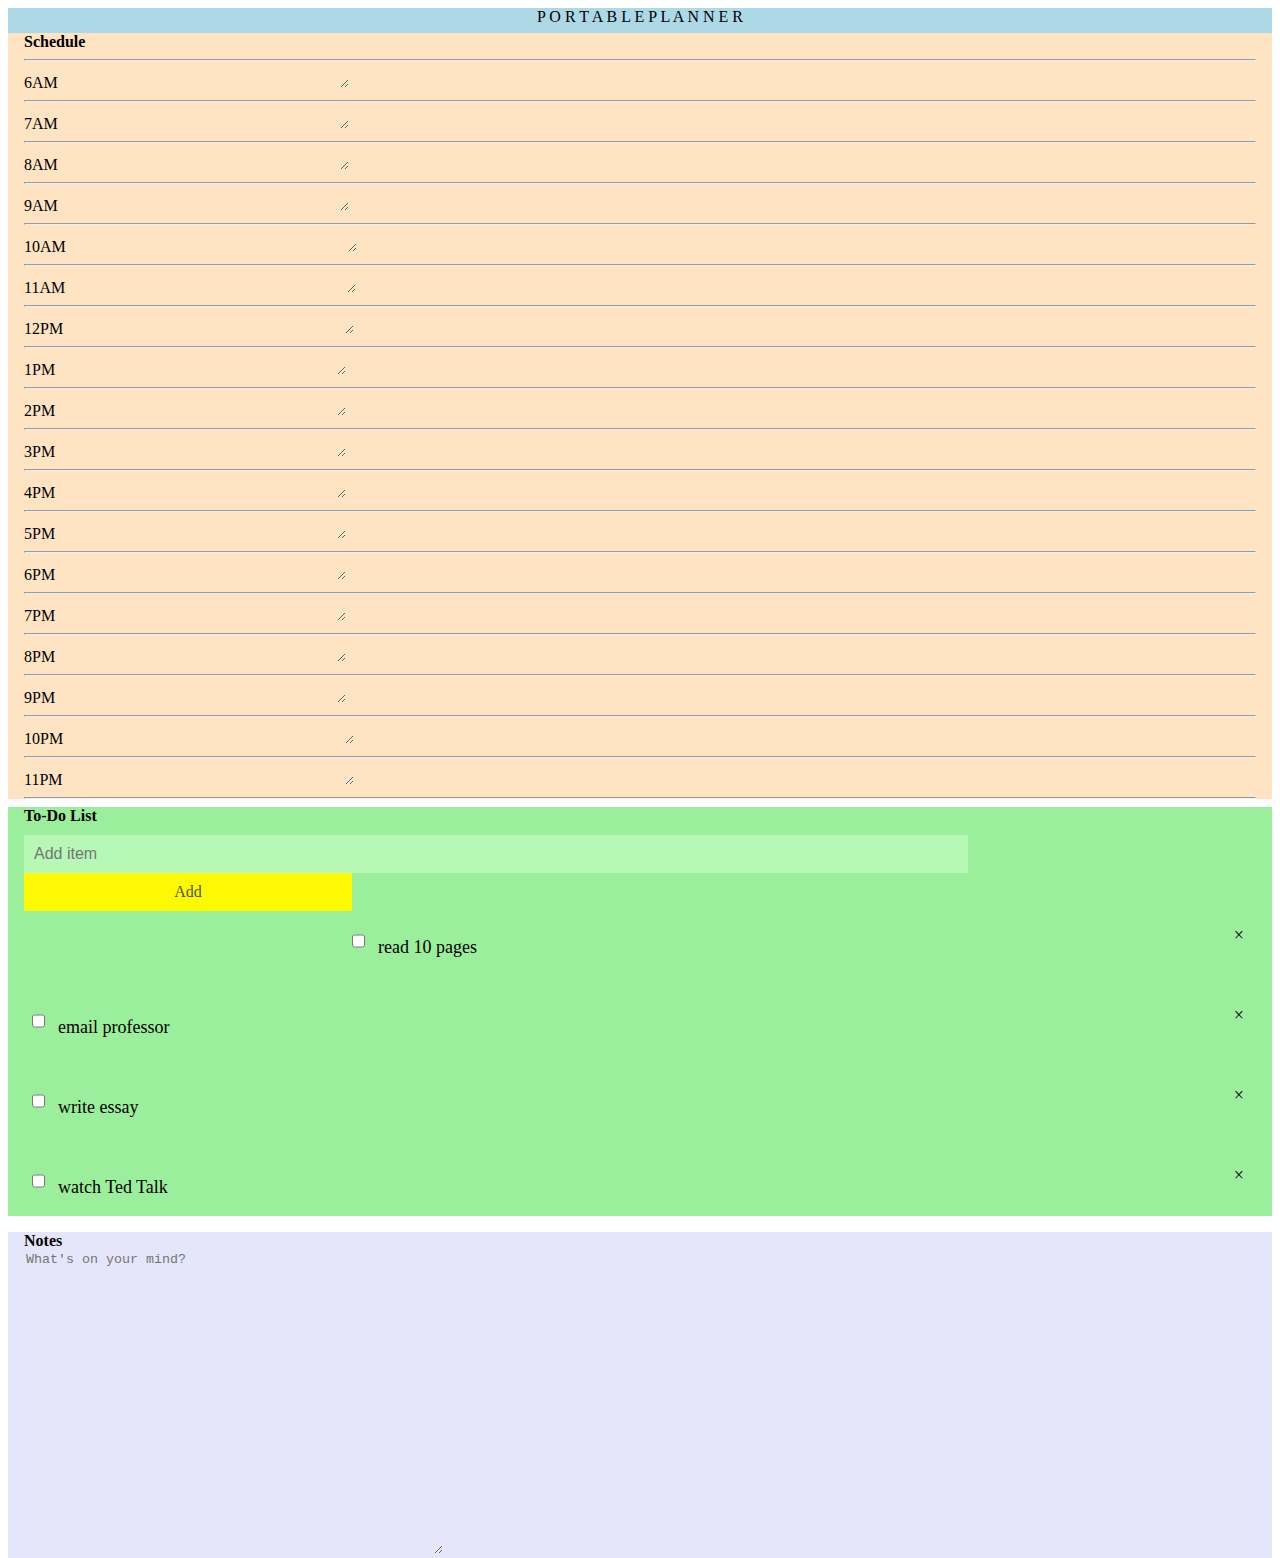
==== index.html @ f5fbd1ed "PR4 checked off list items" ====
<!DOCTYPE html>
<html lang="en">
<head>
    <meta charset="UTF-8">
    <meta http-equiv="X-UA-Compatible" content="IE=edge">
    <meta name="viewport" content="width=device-width, initial-scale=1.0">
    <link href="https://cdn.jsdelivr.net/npm/bootstrap@5.0.2/dist/css/bootstrap.min.css" rel="stylesheet" integrity="sha384-EVSTQN3/azprG1Anm3QDgpJLIm9Nao0Yz1ztcQTwFspd3yD65VohhpuuCOmLASjC" crossorigin="anonymous">
    <link href="style.css" rel="stylesheet">
    <script src="script.js"></script>
    <title>Document</title>
</head>
<body>
    <div class="container-lg">
        P O R T A B L E P L A N N E R
      </div>
      <div class="container">
        <div class="row">
          <div class="col" id="s">
            <b>Schedule</b>
            <hr>
            <div class="time" id="six.a">
                6AM
                <textarea class="scheduling" id="freeform" name="freeform" rows="1" cols="30" ></textarea>
            </div>
            <hr>
            <div class="time" id="seven.a">
                7AM
                <textarea class="scheduling" id="freeform" name="freeform" rows="1" cols="30" ></textarea>
            </div>
            <hr>
            <div class="time" id="eight.a">
                8AM
                <textarea class="scheduling" id="freeform" name="freeform" rows="1" cols="30" ></textarea>
            </div>
            <hr>
            <div class="time" id="nine.a">
                9AM
                <textarea class="scheduling" id="freeform" name="freeform" rows="1" cols="30" ></textarea>
            </div>
            <hr>
            <div class="time" id="ten.a">
                10AM
                <textarea class="scheduling" id="freeform" name="freeform" rows="1" cols="30" ></textarea>
            </div>
            <hr>
            <div class="time" id="eleven.a">
                11AM
                <textarea class="scheduling" id="freeform" name="freeform" rows="1" cols="30" ></textarea>
            </div>
            <hr>
            <div class="time" id="twelve.p">
                12PM
                <textarea class="scheduling" id="freeform" name="freeform" rows="1" cols="30" ></textarea>
            </div>
            <hr>
            <div class="time" id="one.p">
                1PM
                <textarea class="scheduling" id="freeform" name="freeform" rows="1" cols="30" ></textarea>
            </div>
            <hr>
            <div class="time" id="two.p">
                2PM
                <textarea class="scheduling" id="freeform" name="freeform" rows="1" cols="30" ></textarea>
            </div>
            <hr>
            <div class="time" id="three.p">
                3PM
                <textarea class="scheduling" id="freeform" name="freeform" rows="1" cols="30" ></textarea>
            </div>
            <hr>
            <div class="time" id="four.p">
                4PM
                <textarea class="scheduling" id="freeform" name="freeform" rows="1" cols="30" ></textarea>
            </div>
            <hr>
            <div class="time" id="five.p">
                5PM
                <textarea class="scheduling" id="freeform" name="freeform" rows="1" cols="30" ></textarea>
            </div>
            <hr>
            <div class="time" id="six.p">
                6PM
                <textarea class="scheduling" id="freeform" name="freeform" rows="1" cols="30" ></textarea>
            </div>
            <hr>
            <div class="time" id="seven.p">
                7PM
                <textarea class="scheduling" id="freeform" name="freeform" rows="1" cols="30" ></textarea>
            </div>
            <hr>
            <div class="time" id="eight.p">
                8PM
                <textarea class="scheduling" id="freeform" name="freeform" rows="1" cols="30" ></textarea>
            </div>
            <hr>
            <div class="time" id="nine.p">
                9PM
                <textarea class="scheduling" id="freeform" name="freeform" rows="1" cols="30" ></textarea>
            </div>
            <hr>
            <div class="time" id="ten.p">
                10PM
                <textarea class="scheduling" id="freeform" name="freeform" rows="1" cols="30" ></textarea>
            </div>
            <hr>
            <div class="time" id="eleven.p">
                11PM
                <textarea class="scheduling" id="freeform" name="freeform" rows="1" cols="30" ></textarea>
            </div>
            <hr>
          </div>
          <div class="col" id="t">
            <b>To-Do List</b>
            <br>
            <div class="additem">
                <input type="text" id="todo" placeholder="Add item">
                <span onclick="newElement()" class="addBtn">Add</span>
            </div>
            <div class="itemlist">
                <ul class="task-box" id="list">
                    <li class="task">
                        <label id="1">
                            <input type="checkbox" class= "checkbox" id="1">
                            <p>read 10 pages</p>
                        </label>
                        <span onclick="removeElement()" class="close">×</span>
                    </li>
                    <li class="task">
                        <label id="1">
                            <input type="checkbox" class= "checkbox" id="1">
                            <p>email professor</p>
                        </label>
                        <span onclick="removeElement()" class="close">×</span>
                    </li>
                    <li class="task">
                        <label id="1">
                            <input type="checkbox" class= "checkbox" id="1">
                            <p>write essay</p>
                        </label>
                        <span onclick="removeElement()" class="close">×</span>
                    </li>
                    <li class="task">
                        <label id="1">
                            <input type="checkbox" class= "checkbox" id="1">
                            <p>watch Ted Talk</p>
                        </label>
                        <span onclick="removeElement()" class="close">×</span>
                    </li>
                </ul>
            </div>
          </div>
          <div class="col" id="n">
            <b>Notes</b>
            <br>
            <textarea id="freeform" name="freeform" rows="20" cols="50" placeholder="What's on your mind?"></textarea>
            <br>
          </div>
        </div>
      </div>
</body>
</html>
---- style.css ----
.container-lg{
    background-color: lightblue;
    text-align-last: center;
    height: 25px;
}
.row{
    height:50px;
}
#s{
    padding: 0 16px;
    background-color: bisque;
}
.scheduling{
  padding-left: 30px;
}
#t{
    padding: 0 16px;
    background-color: rgb(155, 238, 155);
}

.task-box {
  padding-left: 0px;
}

input[type="checkbox"]:checked + p {
  text-decoration: line-through;
}

p{
  padding-top: 13px;
  padding-left: 13px;
}

.task label {
  display:flex;
}

ul li {
    cursor: pointer;
    position: relative;
    padding: 10px 0px 0px 8px;
    background: transparent;
    font-size: 18px;
    transition: 0.2s;
    list-style: none;
}

ul li:hover {
  background: rgb(140, 214, 140);
}

.itemlist{
  padding-top: 45px;
}
#todo{
  background-color: rgb(183, 248, 183);
  width: 75%;
}

.additem{
  padding-top: 10px;
}

input {
  margin: 0;
  border: none;
  border-radius: 0;
  padding: 10px;
  float: left;
  font-size: 16px;
  border: none;
  outline: none;
}

.addBtn {
  padding: 10px;
  width: 25%;
  background: #fdf902;
  color: rgb(85, 85, 85);
  float: left;
  text-align: center;
  font-size: 16px;
  cursor: pointer;
  transition: 0.3s;
  border-radius: 0;
}

.addBtn:hover {
  background-color: #bbb;
}

.close {
  position: absolute;
  right: 0;
  top: 0;
  padding: 29px 12px 10px 12px;
}

.close:hover {
  background-color: #f44336;
  color: white;
}

#n{
    padding: 0 16px;
    background-color:lavender;
}

#freeform{
    background-color: transparent;
    border: none;
    outline: none;
}
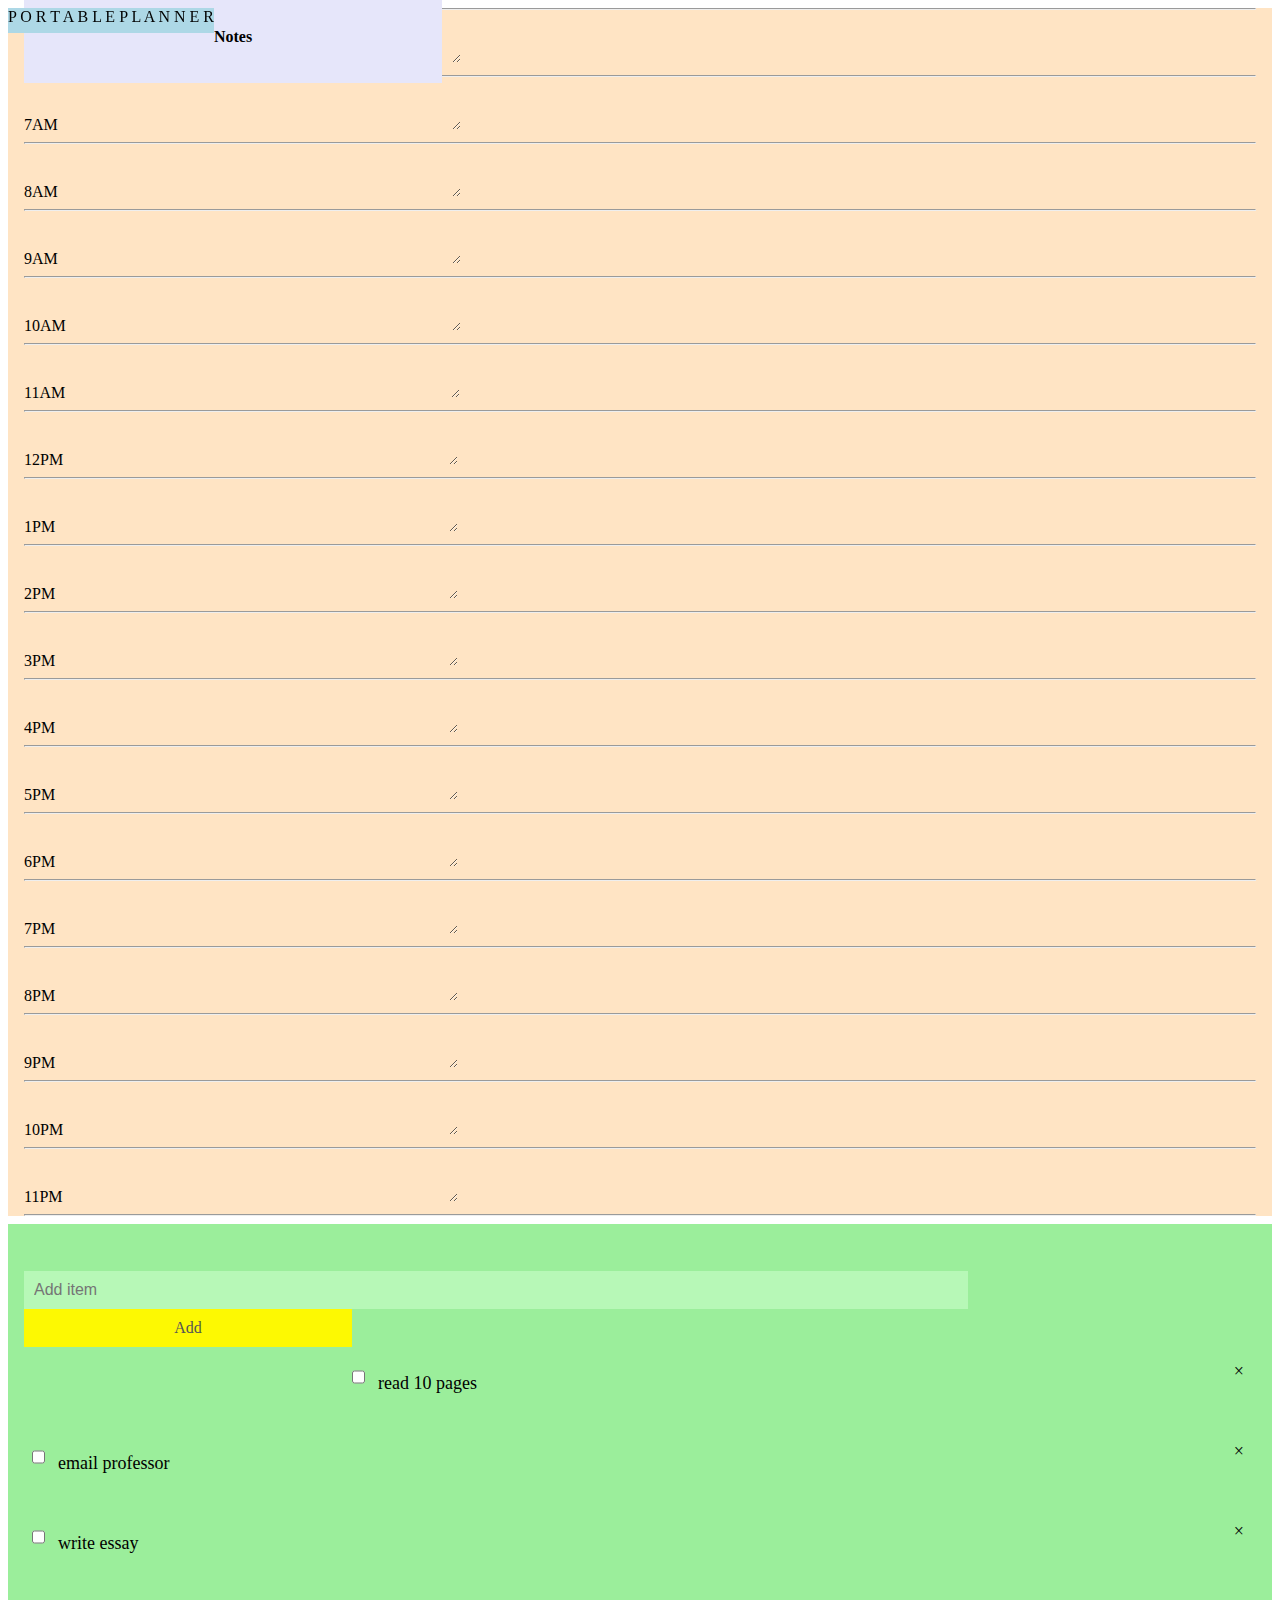
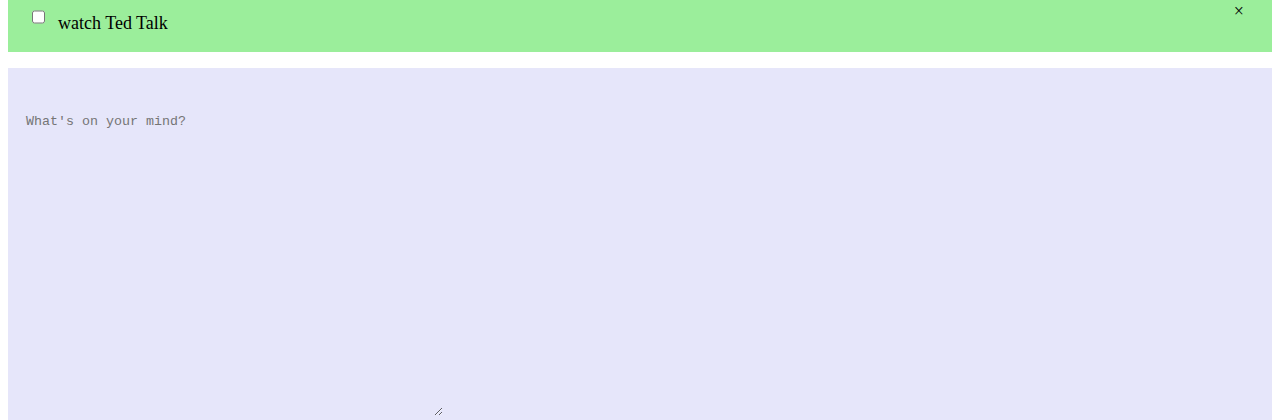
==== commit f691979b: "PR6 updated headers visibility and layout" ====
--- a/index.html
+++ b/index.html
@@ -7,7 +7,8 @@
     <link href="https://cdn.jsdelivr.net/npm/bootstrap@5.0.2/dist/css/bootstrap.min.css" rel="stylesheet" integrity="sha384-EVSTQN3/azprG1Anm3QDgpJLIm9Nao0Yz1ztcQTwFspd3yD65VohhpuuCOmLASjC" crossorigin="anonymous">
     <link href="style.css" rel="stylesheet">
     <script src="script.js"></script>
-    <title>Document</title>
+    <script src="confetti.js"></script>
+    <title>Portable Planner</title>
 </head>
 <body>
     <div class="container-lg">
@@ -16,101 +17,106 @@
       <div class="container">
         <div class="row">
           <div class="col" id="s">
-            <b>Schedule</b>
+            <div class="sec-title">
+                <b>Schedule</b>
+            </div>
             <hr>
             <div class="time" id="six.a">
                 6AM
-                <textarea class="scheduling" id="freeform" name="freeform" rows="1" cols="30" ></textarea>
+                <textarea class="scheduling" id="freeform" name="freeform" rows="1" cols="44" ></textarea>
             </div>
             <hr>
             <div class="time" id="seven.a">
                 7AM
-                <textarea class="scheduling" id="freeform" name="freeform" rows="1" cols="30" ></textarea>
+                <textarea class="scheduling" id="freeform" name="freeform" rows="1" cols="44" ></textarea>
             </div>
             <hr>
             <div class="time" id="eight.a">
                 8AM
-                <textarea class="scheduling" id="freeform" name="freeform" rows="1" cols="30" ></textarea>
+                <textarea class="scheduling" id="freeform" name="freeform" rows="1" cols="44" ></textarea>
             </div>
             <hr>
             <div class="time" id="nine.a">
                 9AM
-                <textarea class="scheduling" id="freeform" name="freeform" rows="1" cols="30" ></textarea>
+                <textarea class="scheduling" id="freeform" name="freeform" rows="1" cols="44" ></textarea>
             </div>
             <hr>
             <div class="time" id="ten.a">
                 10AM
-                <textarea class="scheduling" id="freeform" name="freeform" rows="1" cols="30" ></textarea>
+                <textarea class="scheduling" id="freeform" name="freeform" rows="1" cols="43" ></textarea>
             </div>
             <hr>
             <div class="time" id="eleven.a">
                 11AM
-                <textarea class="scheduling" id="freeform" name="freeform" rows="1" cols="30" ></textarea>
+                <textarea class="scheduling" id="freeform" name="freeform" rows="1" cols="43" ></textarea>
             </div>
             <hr>
             <div class="time" id="twelve.p">
                 12PM
-                <textarea class="scheduling" id="freeform" name="freeform" rows="1" cols="30" ></textarea>
+                <textarea class="scheduling" id="freeform" name="freeform" rows="1" cols="43" ></textarea>
             </div>
             <hr>
             <div class="time" id="one.p">
                 1PM
-                <textarea class="scheduling" id="freeform" name="freeform" rows="1" cols="30" ></textarea>
+                <textarea class="scheduling" id="freeform" name="freeform" rows="1" cols="44" ></textarea>
             </div>
             <hr>
             <div class="time" id="two.p">
                 2PM
-                <textarea class="scheduling" id="freeform" name="freeform" rows="1" cols="30" ></textarea>
+                <textarea class="scheduling" id="freeform" name="freeform" rows="1" cols="44" ></textarea>
             </div>
             <hr>
             <div class="time" id="three.p">
                 3PM
-                <textarea class="scheduling" id="freeform" name="freeform" rows="1" cols="30" ></textarea>
+                <textarea class="scheduling" id="freeform" name="freeform" rows="1" cols="44" ></textarea>
             </div>
             <hr>
             <div class="time" id="four.p">
                 4PM
-                <textarea class="scheduling" id="freeform" name="freeform" rows="1" cols="30" ></textarea>
+                <textarea class="scheduling" id="freeform" name="freeform" rows="1" cols="44" ></textarea>
             </div>
             <hr>
             <div class="time" id="five.p">
                 5PM
-                <textarea class="scheduling" id="freeform" name="freeform" rows="1" cols="30" ></textarea>
+                <textarea class="scheduling" id="freeform" name="freeform" rows="1" cols="44" ></textarea>
             </div>
             <hr>
             <div class="time" id="six.p">
                 6PM
-                <textarea class="scheduling" id="freeform" name="freeform" rows="1" cols="30" ></textarea>
+                <textarea class="scheduling" id="freeform" name="freeform" rows="1" cols="44" ></textarea>
             </div>
             <hr>
             <div class="time" id="seven.p">
                 7PM
-                <textarea class="scheduling" id="freeform" name="freeform" rows="1" cols="30" ></textarea>
+                <textarea class="scheduling" id="freeform" name="freeform" rows="1" cols="44" ></textarea>
             </div>
             <hr>
             <div class="time" id="eight.p">
                 8PM
-                <textarea class="scheduling" id="freeform" name="freeform" rows="1" cols="30" ></textarea>
+                <textarea class="scheduling" id="freeform" name="freeform" rows="1" cols="44" ></textarea>
             </div>
             <hr>
             <div class="time" id="nine.p">
                 9PM
-                <textarea class="scheduling" id="freeform" name="freeform" rows="1" cols="30" ></textarea>
+                <textarea class="scheduling" id="freeform" name="freeform" rows="1" cols="44" ></textarea>
             </div>
             <hr>
             <div class="time" id="ten.p">
                 10PM
-                <textarea class="scheduling" id="freeform" name="freeform" rows="1" cols="30" ></textarea>
+                <textarea class="scheduling" id="freeform" name="freeform" rows="1" cols="43" ></textarea>
             </div>
             <hr>
             <div class="time" id="eleven.p">
                 11PM
-                <textarea class="scheduling" id="freeform" name="freeform" rows="1" cols="30" ></textarea>
+                <textarea class="scheduling" id="freeform" name="freeform" rows="1" cols="43" ></textarea>
             </div>
             <hr>
           </div>
           <div class="col" id="t">
-            <b>To-Do List</b>
+              <div class="sec-title">
+                <b>To-Do List</b>
+              </div>
+            <!-- <b>To-Do List</b> -->
             <br>
             <div class="additem">
                 <input type="text" id="todo" placeholder="Add item">
@@ -150,7 +156,9 @@
             </div>
           </div>
           <div class="col" id="n">
-            <b>Notes</b>
+            <div class="sec-title">
+                <b>Notes</b>
+              </div>
             <br>
             <textarea id="freeform" name="freeform" rows="20" cols="50" placeholder="What's on your mind?"></textarea>
             <br>
--- a/style.css
+++ b/style.css
@@ -2,16 +2,60 @@
     background-color: lightblue;
     text-align-last: center;
     height: 25px;
+    max-width: 1350px;
+    position:absolute;
+    z-index: 3;
 }
+
+.container {
+  max-width: 1350px;
+}
+
 .row{
     height:50px;
 }
+
+#s .sec-title {
+  position: fixed;
+  top: 0px;
+  z-index: 2;
+  background: bisque;
+  width: 418px;
+  height: 55px;
+  text-align: center;
+  padding-top: 28px;
+}
+
+#t .sec-title {
+  position:fixed;
+  top: 0px;
+  z-index: 2;
+  background: rgb(155, 238, 155);
+  width: 418px;
+  height: 55px;
+  text-align: center;
+  padding-top: 28px;
+}
+
+#n .sec-title {
+  position:fixed;
+  top: 0px;
+  z-index: 2;
+  background: lavender;
+  width: 418px;
+  height: 55px;
+  text-align: center;
+  padding-top: 28px;
+}
+
 #s{
-    padding: 0 16px;
-    background-color: bisque;
+  padding: 0 16px;
+  background-color: bisque;
 }
+
 .scheduling{
   padding-left: 30px;
+  padding-top: 18px;
 }
 #t{
     padding: 0 16px;
@@ -38,6 +82,7 @@
 ul li {
     cursor: pointer;
     position: relative;
+    z-index: 1;
     padding: 10px 0px 0px 8px;
     background: transparent;
     font-size: 18px;
@@ -58,7 +103,7 @@
 }
 
 .additem{
-  padding-top: 10px;
+  padding-top: 29px;
 }
 
 input {
@@ -110,4 +155,5 @@
     background-color: transparent;
     border: none;
     outline: none;
+    padding-top: 28px;
 }
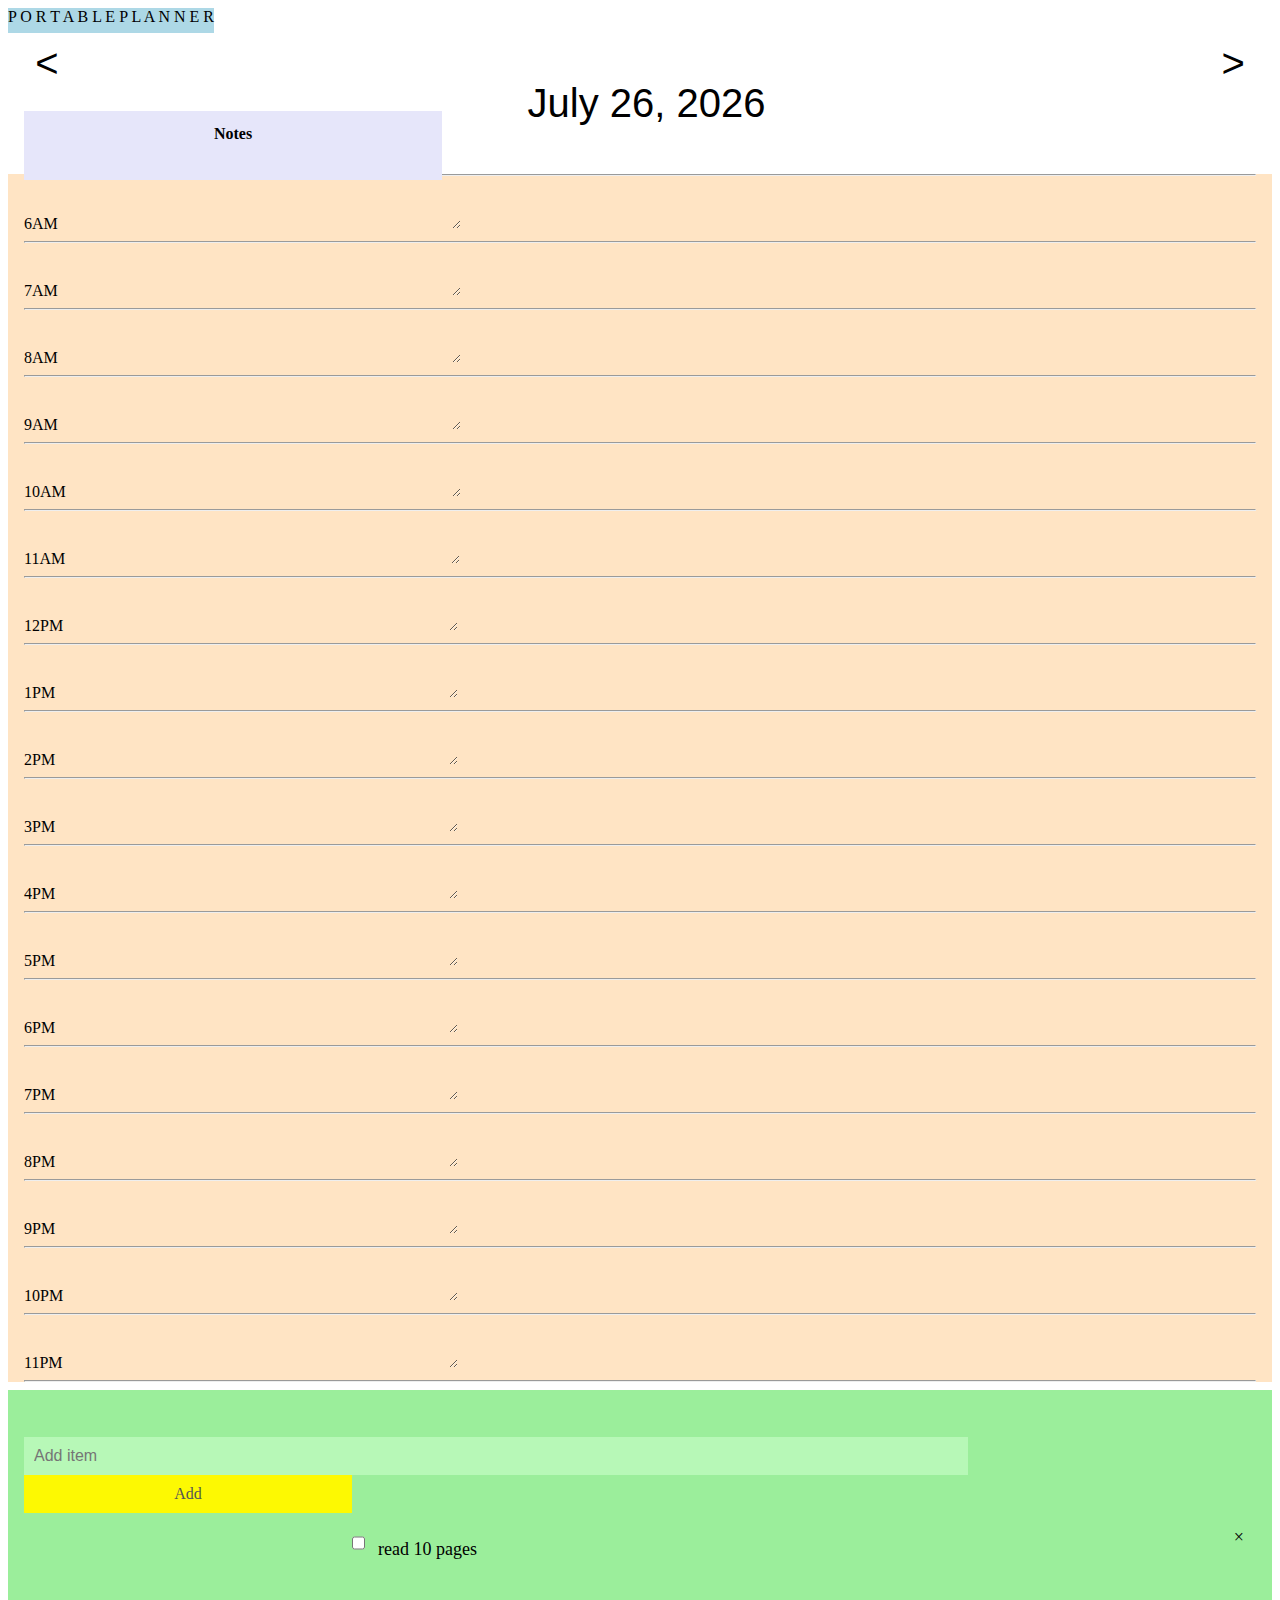
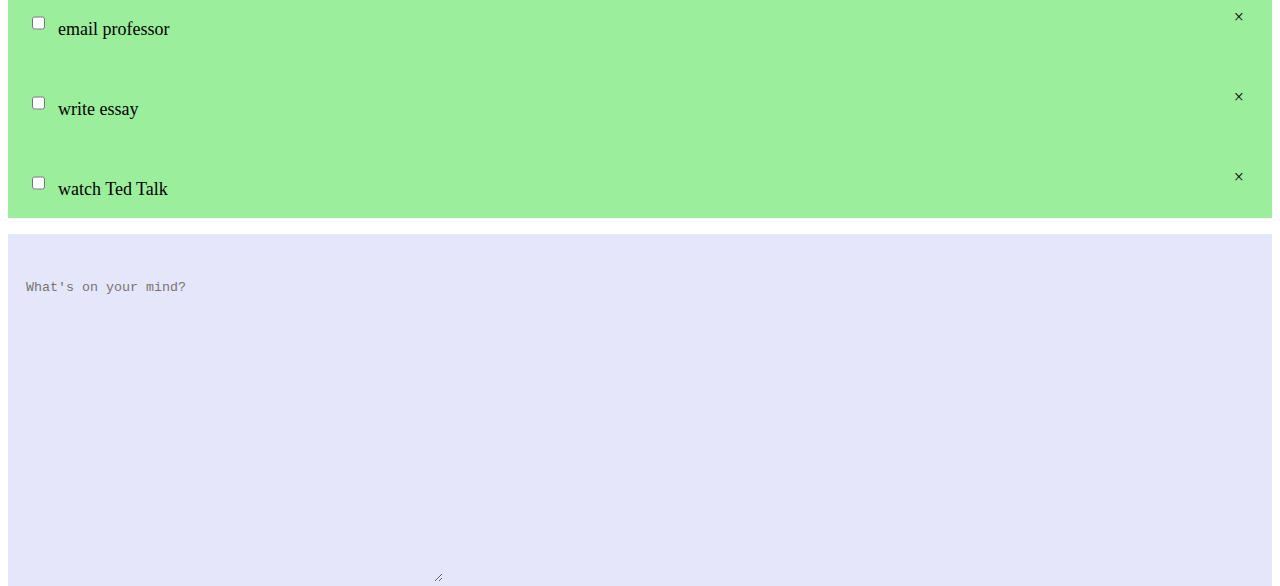
==== commit 9a0265dc: "PR7 date picker added" ====
--- a/index.html
+++ b/index.html
@@ -8,11 +8,19 @@
     <link href="style.css" rel="stylesheet">
     <script src="script.js"></script>
     <script src="confetti.js"></script>
+    <!-- <script src="calendar.js"></script> -->
     <title>Portable Planner</title>
 </head>
 <body>
     <div class="container-lg">
         P O R T A B L E P L A N N E R
+      </div>
+      <div class="calendar">
+        <div class="flex-container">
+                <span onclick="previous()" class="arrow" id="prevDate"> < </span>
+                <p id="date">The date is </p>
+                <span onclick="next()" class="arrow" id="nextDate"> > </span>
+        </div>
       </div>
       <div class="container">
         <div class="row">
@@ -166,4 +174,5 @@
         </div>
       </div>
 </body>
+<script src="calendar.js"></script>
 </html>--- a/style.css
+++ b/style.css
@@ -15,37 +15,73 @@
     height:50px;
 }
 
+.flex-container {
+  display: flex;
+}
+
+.calendar{
+  padding-top: 20px;
+  font-size: 40px;
+  font-family: 'Franklin Gothic Medium', 'Arial Narrow', Arial, sans-serif;
+}
+
+.arrow {
+  padding-top: 13px;
+}
+
+.arrow:hover {
+  cursor:pointer;
+  background: #bbb;
+}
+
+#prevDate {
+  margin: 0px 10px;
+  width: 5%;
+  text-align: center;
+}
+
+#nextDate {
+  margin: 0px 10px;
+  width: 5%;
+  text-align: center;
+}
+
+#date {
+  text-align: center;
+  width: 95%;
+}
+
 #s .sec-title {
-  position: fixed;
-  top: 0px;
+  position: absolute;
+  top: 111px;
   z-index: 2;
   background: bisque;
   width: 418px;
   height: 55px;
   text-align: center;
-  padding-top: 28px;
+  padding-top: 14px;
 }
 
 #t .sec-title {
-  position:fixed;
-  top: 0px;
+  position:absolute;
+  top: 111px;
   z-index: 2;
   background: rgb(155, 238, 155);
   width: 418px;
   height: 55px;
   text-align: center;
-  padding-top: 28px;
+  padding-top: 14px;
 }
 
 #n .sec-title {
-  position:fixed;
-  top: 0px;
+  position:absolute;
+  top: 111px;
   z-index: 2;
   background: lavender;
   width: 418px;
   height: 55px;
   text-align: center;
-  padding-top: 28px;
+  padding-top: 14px;
 }
 
 #s{
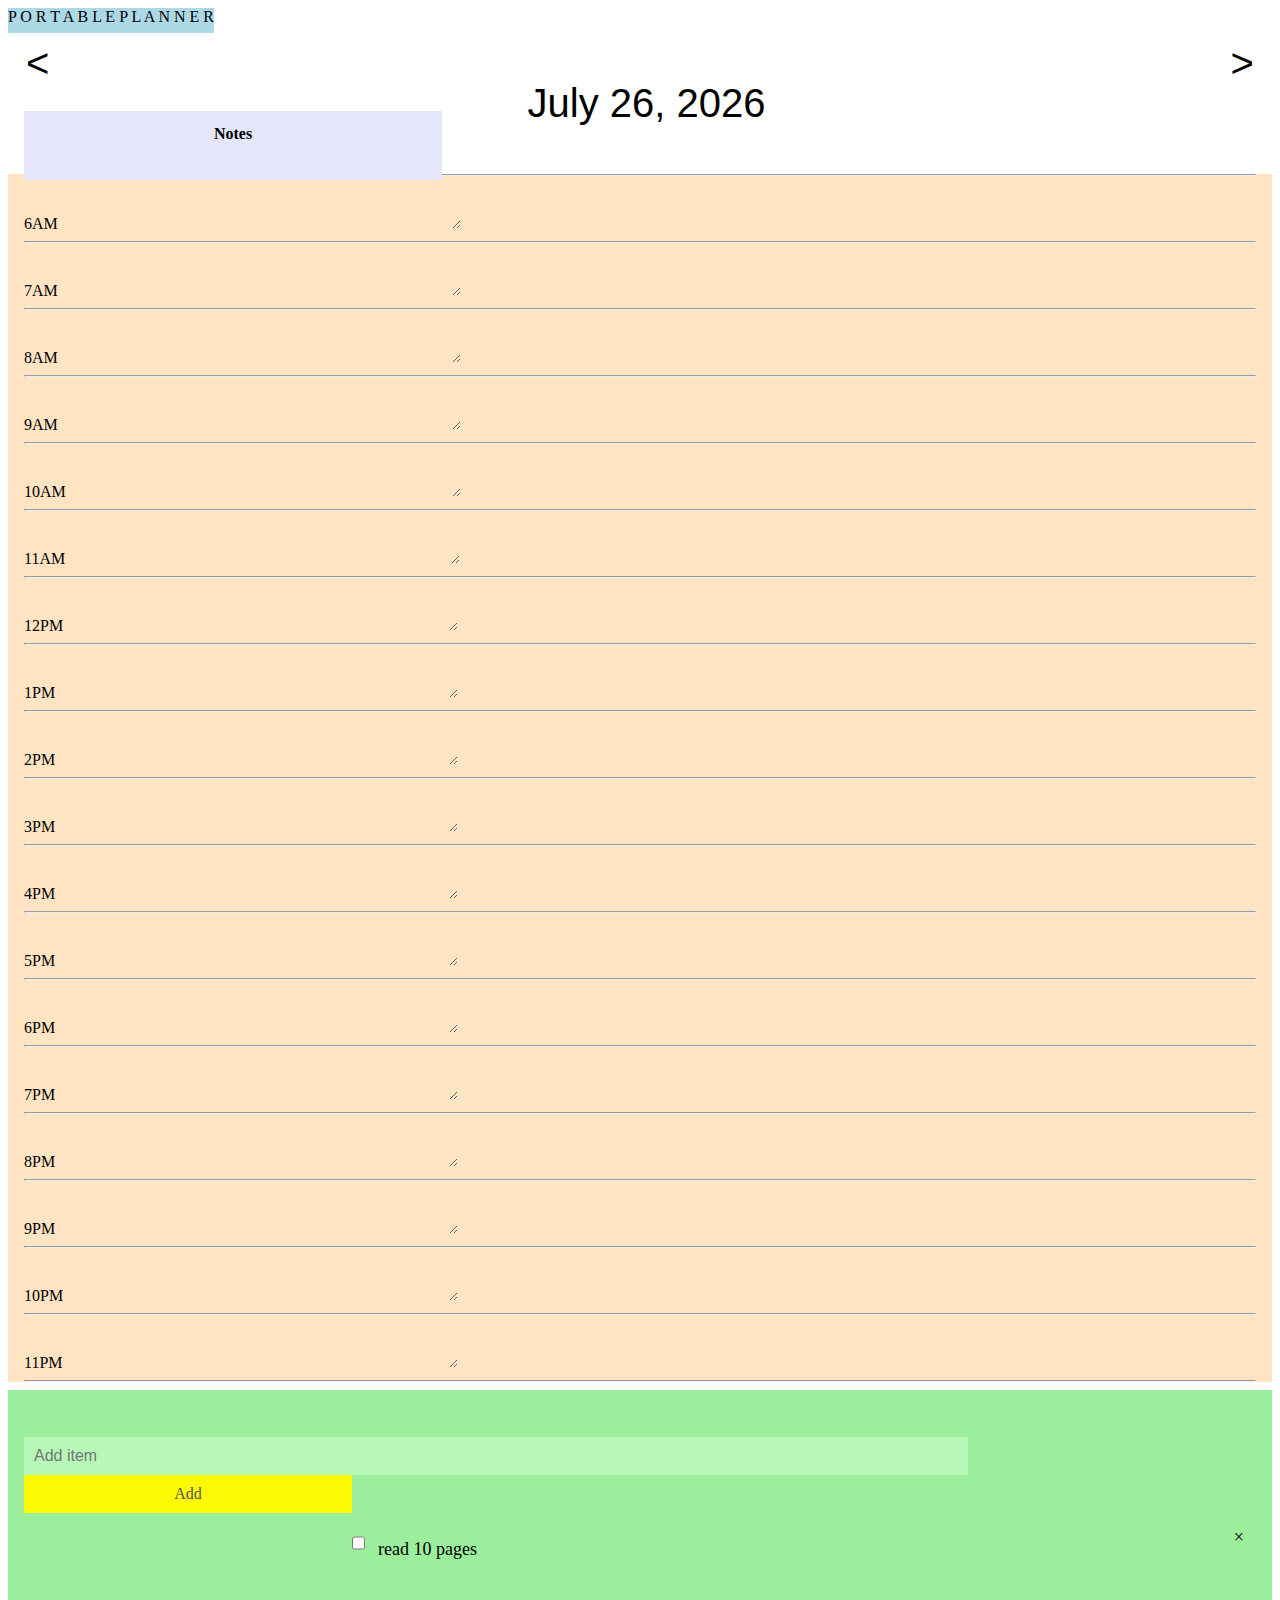
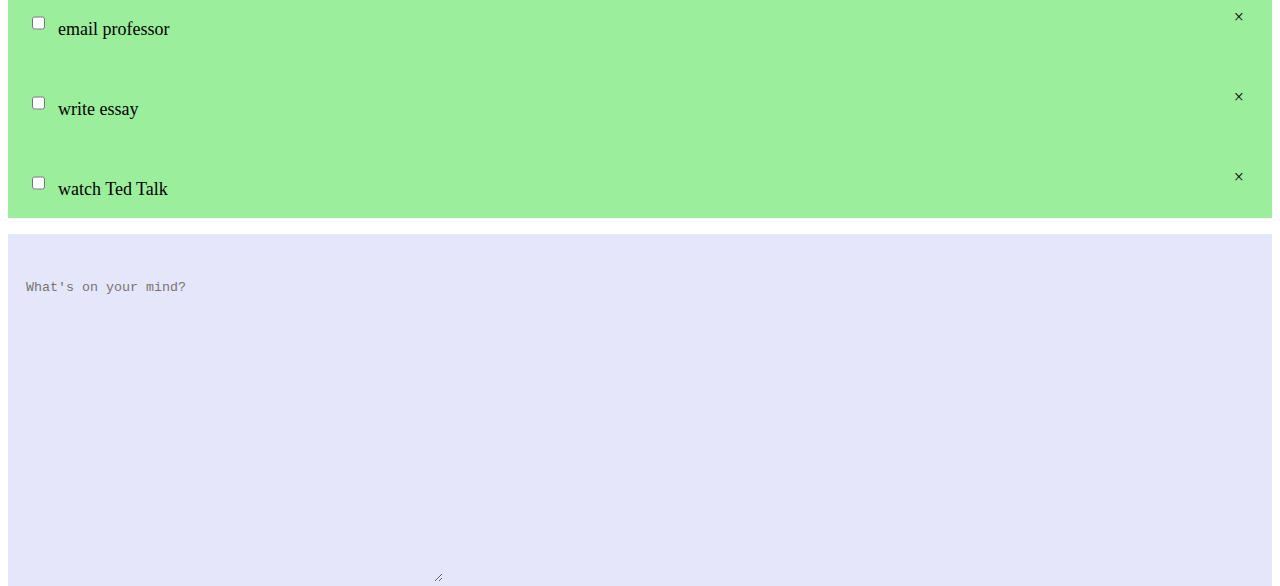
==== commit f9ba1a87: "PR9 calendar themes" ====
--- a/index.html
+++ b/index.html
@@ -18,7 +18,7 @@
       <div class="calendar">
         <div class="flex-container">
                 <span onclick="previous()" class="arrow" id="prevDate"> < </span>
-                <p id="date">The date is </p>
+                <p class="october" id="date"></p>
                 <span onclick="next()" class="arrow" id="nextDate"> > </span>
         </div>
       </div>
@@ -124,7 +124,6 @@
               <div class="sec-title">
                 <b>To-Do List</b>
               </div>
-            <!-- <b>To-Do List</b> -->
             <br>
             <div class="additem">
                 <input type="text" id="todo" placeholder="Add item">
--- a/style.css
+++ b/style.css
@@ -25,6 +25,16 @@
   font-family: 'Franklin Gothic Medium', 'Arial Narrow', Arial, sans-serif;
 }
 
+.flex-container > .october{
+  background-image: url("https://media.istockphoto.com/vectors/seamless-pattern-with-funny-silhouettes-of-pumpkins-vector-vector-id1039573390?k=20&m=1039573390&s=612x612&w=0&h=82bDog5OfWSTaxZNELbSlyh8vjn7ii8itj4N3AMFRas=");
+  color: white;
+}
+
+.flex-container > .november{
+  background-image: url("https://t3.ftcdn.net/jpg/04/40/03/38/360_F_440033879_EycRk7KSlYsNk6wdtvrqk3nRgMhIkWFp.jpg");
+  color: white;
+}
+
 .arrow {
   padding-top: 13px;
 }
@@ -35,13 +45,11 @@
 }
 
 #prevDate {
-  margin: 0px 10px;
   width: 5%;
   text-align: center;
 }
 
 #nextDate {
-  margin: 0px 10px;
   width: 5%;
   text-align: center;
 }
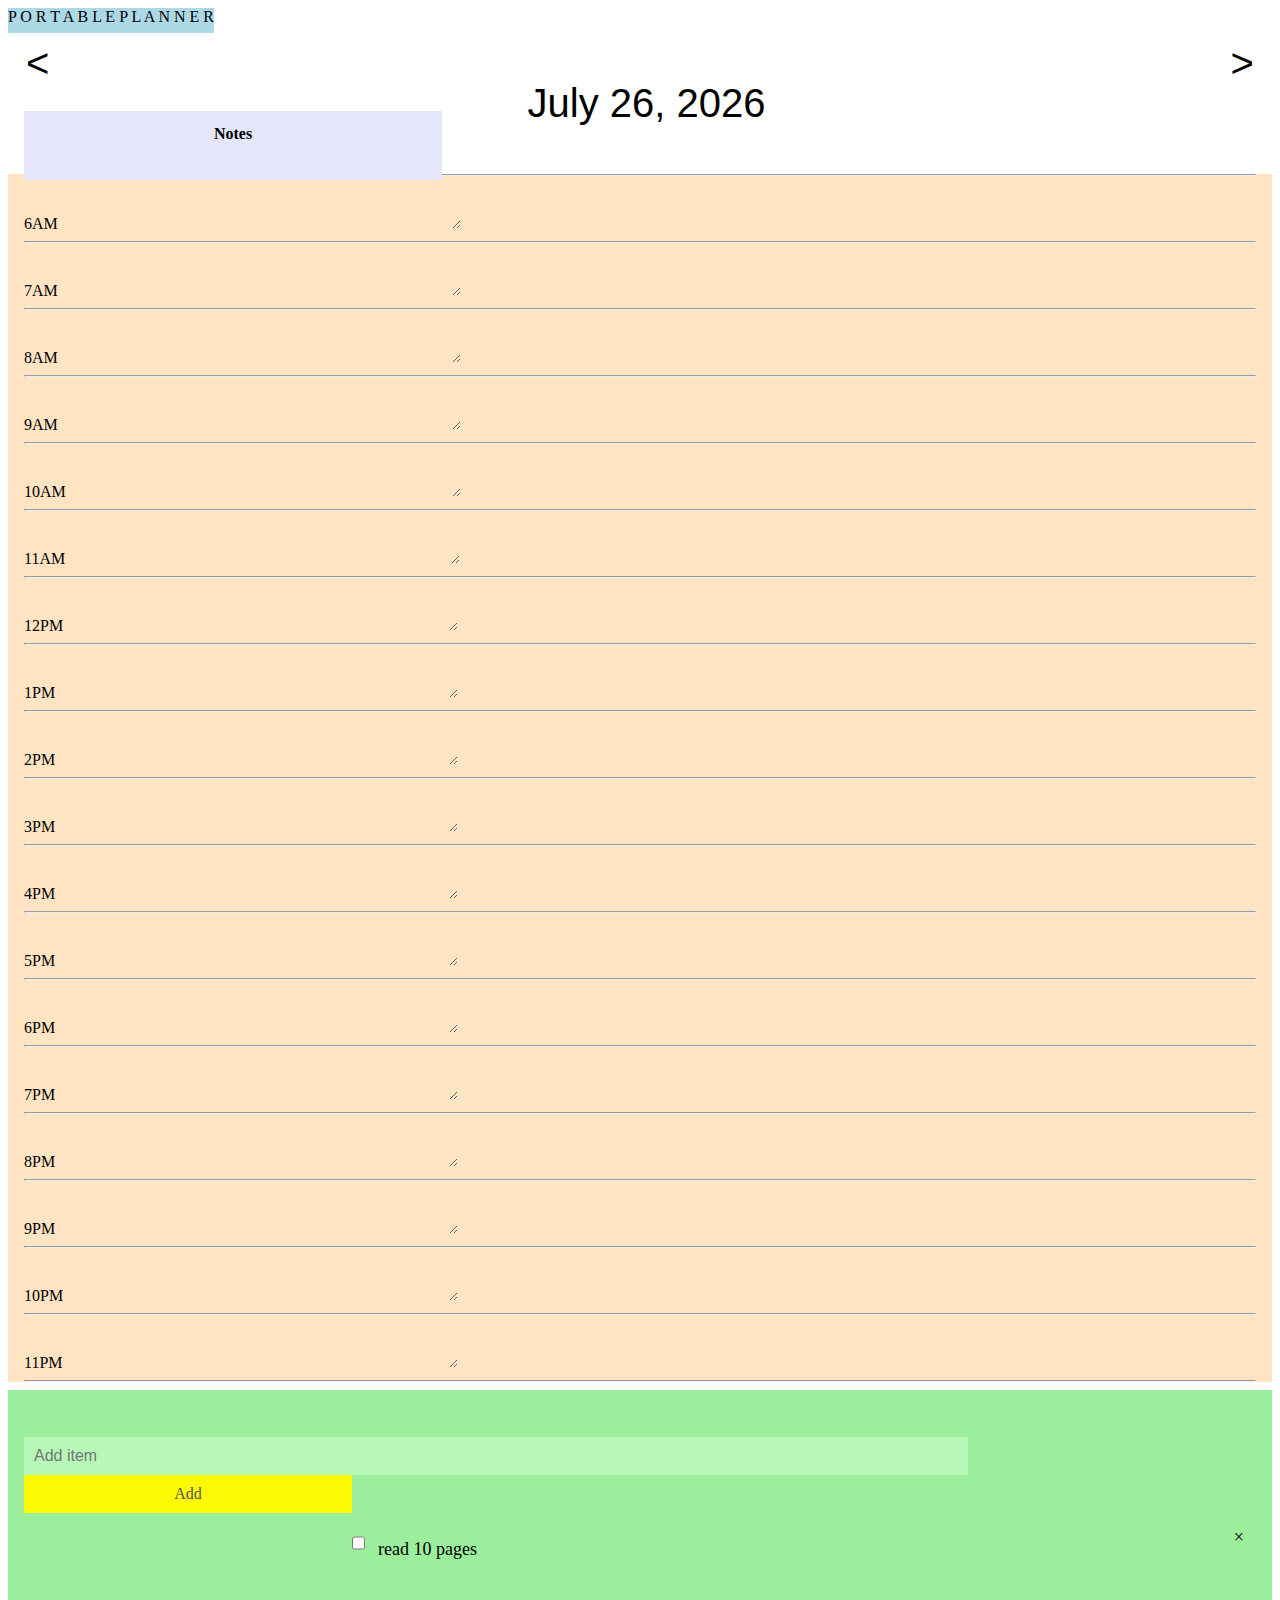
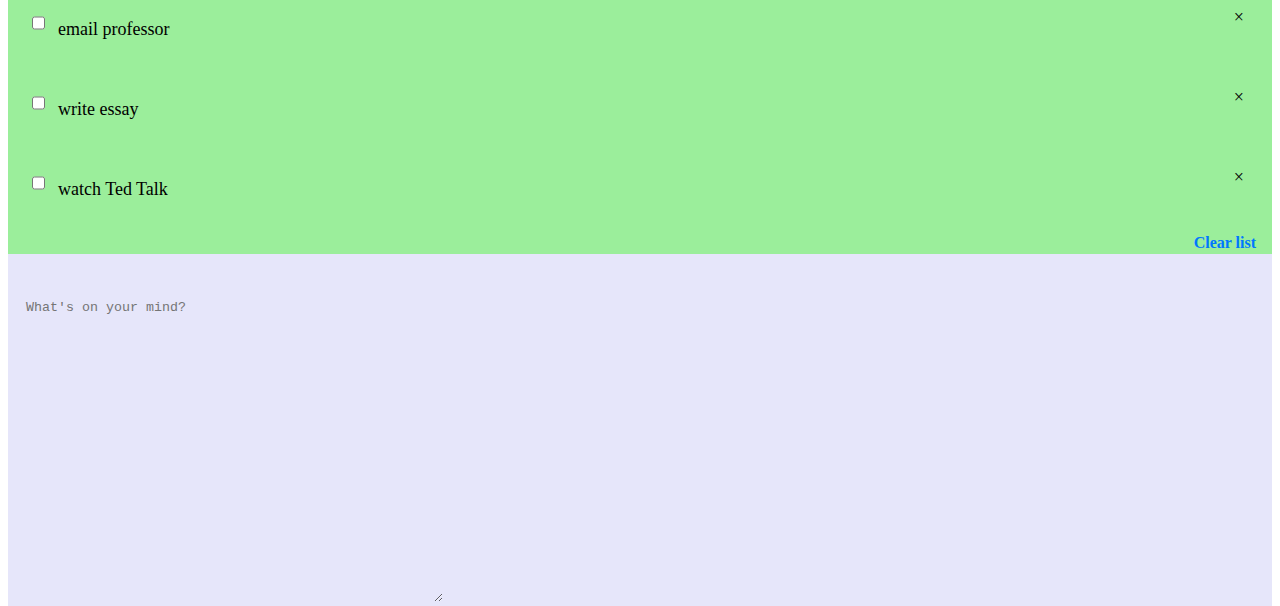
==== commit a11560eb: "PR11 Clear list btn" ====
--- a/index.html
+++ b/index.html
@@ -18,7 +18,7 @@
       <div class="calendar">
         <div class="flex-container">
                 <span onclick="previous()" class="arrow" id="prevDate"> < </span>
-                <p class="october" id="date"></p>
+                <p class="none" id="date"></p>
                 <span onclick="next()" class="arrow" id="nextDate"> > </span>
         </div>
       </div>
@@ -129,6 +129,9 @@
                 <input type="text" id="todo" placeholder="Add item">
                 <span onclick="newElement()" class="addBtn">Add</span>
             </div>
+            <!-- <div class="clear-items">
+                <span onclick="clear()" class="clearBtn">Clear list</span>
+            </div> -->
             <div class="itemlist">
                 <ul class="task-box" id="list">
                     <li class="task">
@@ -160,6 +163,9 @@
                         <span onclick="removeElement()" class="close">×</span>
                     </li>
                 </ul>
+                <div class="clear-items">
+                    <span onclick="clearAll()" class="clearBtn">Clear list</span>
+                </div>
             </div>
           </div>
           <div class="col" id="n">
--- a/style.css
+++ b/style.css
@@ -16,7 +16,7 @@
 }
 
 .flex-container {
-  display: flex;
+  display:flex;
 }
 
 .calendar{
@@ -25,15 +25,68 @@
   font-family: 'Franklin Gothic Medium', 'Arial Narrow', Arial, sans-serif;
 }
 
-.flex-container > .october{
+.flex-container:has(.January) {
+  background-image: url("https://www.history.com/.image/t_share/MTY1MTk4ODk4MjU4NzgxNzY5/july-4-fireworks-gettyimages-530944604.jpg");
+  color: white;
+}
+
+.flex-container:has(.February) {
+  background-image: url("https://www.winni.in/celebrate-relations/wp-content/uploads/2018/01/Valentines-Day-Hearts-Credit-iStock-455773449.jpg");
+  color: black;
+}
+
+.flex-container:has(.March) {
+  background-image: url("https://image.shutterstock.com/image-vector/happy-st-patricks-day-horizontal-260nw-2131261879.jpg");
+  color: white;
+}
+
+.flex-container:has(.April) {
+  background-image: url("https://www.rd.com/wp-content/uploads/2020/04/easter-eggs-GettyImages-1297753369.jpg?fit=700,1024");
+  color: black;
+}
+
+.flex-container:has(.May) {
+  background-image: url("https://img.freepik.com/premium-photo/bright-floral-banner-colorful-flowers-white-background-as-backdrop-texture-spring-summer-wallpaper-your-design-top-view-flat-lay_75163-3275.jpg");
+  background-size: cover;
+  color: black;
+}
+
+.flex-container:has(.June) {
+  background-image: url("https://png.pngtree.com/thumb_back/fh260/background/20190222/ourmid/pngtree-fresh-cartoon-beach-sand-summer-background-design-backgroundbeach-backgroundwedding-backgroundwedding-image_54112.jpg");
+  background-size: cover;
+  color: black;
+}
+
+.flex-container:has(.July) {
+  background-image: url("https://media.istockphoto.com/id/1316746082/vector/barbecue-party-in-the-backyard-with-fence.jpg?s=612x612&w=0&k=20&c=Ou2vl9mEl9XaWwfU93sF6sFrOpkZp80CLU4qCqr5hNg=");
+  color: black;
+}
+
+.flex-container:has(.August) {
+  background-image: url("https://img.freepik.com/free-vector/banner-with-aqua-park-with-swimming-pool-water-slides-palms_107791-6059.jpg?auto=format&h=200");
+  color: black;
+}
+
+.flex-container:has(.September) {
+  background-image: url("https://t4.ftcdn.net/jpg/00/92/07/89/360_F_92078974_eMXMiXtDX7KSmN6UcfBB5N1c7O14SZRw.jpg");
+  color: black;
+}
+
+.flex-container:has(.October) {
   background-image: url("https://media.istockphoto.com/vectors/seamless-pattern-with-funny-silhouettes-of-pumpkins-vector-vector-id1039573390?k=20&m=1039573390&s=612x612&w=0&h=82bDog5OfWSTaxZNELbSlyh8vjn7ii8itj4N3AMFRas=");
-  color: white;
-}
-
-.flex-container > .november{
+  color: black;
+}
+
+.flex-container:has(.November) {
   background-image: url("https://t3.ftcdn.net/jpg/04/40/03/38/360_F_440033879_EycRk7KSlYsNk6wdtvrqk3nRgMhIkWFp.jpg");
   color: white;
 }
+
+.flex-container:has(.December) {
+  background-image: url("https://i.pinimg.com/736x/cf/85/fe/cf85fef9c4d5a6bb8a7a528b7ef5fead--twitter-backgrounds-twitter-headers.jpg");
+  color: black;
+}
+
 
 .arrow {
   padding-top: 13px;
@@ -41,7 +94,8 @@
 
 .arrow:hover {
   cursor:pointer;
-  background: #bbb;
+  background-color: #bbb;
+  opacity: 70%;
 }
 
 #prevDate {
@@ -104,6 +158,17 @@
 #t{
     padding: 0 16px;
     background-color: rgb(155, 238, 155);
+}
+
+.clear-items {
+  height: 20px;
+  text-align: right;
+  font-weight: bold;
+  color: #0077ff;
+}
+
+.clear-items:hover {
+  cursor:pointer;
 }
 
 .task-box {
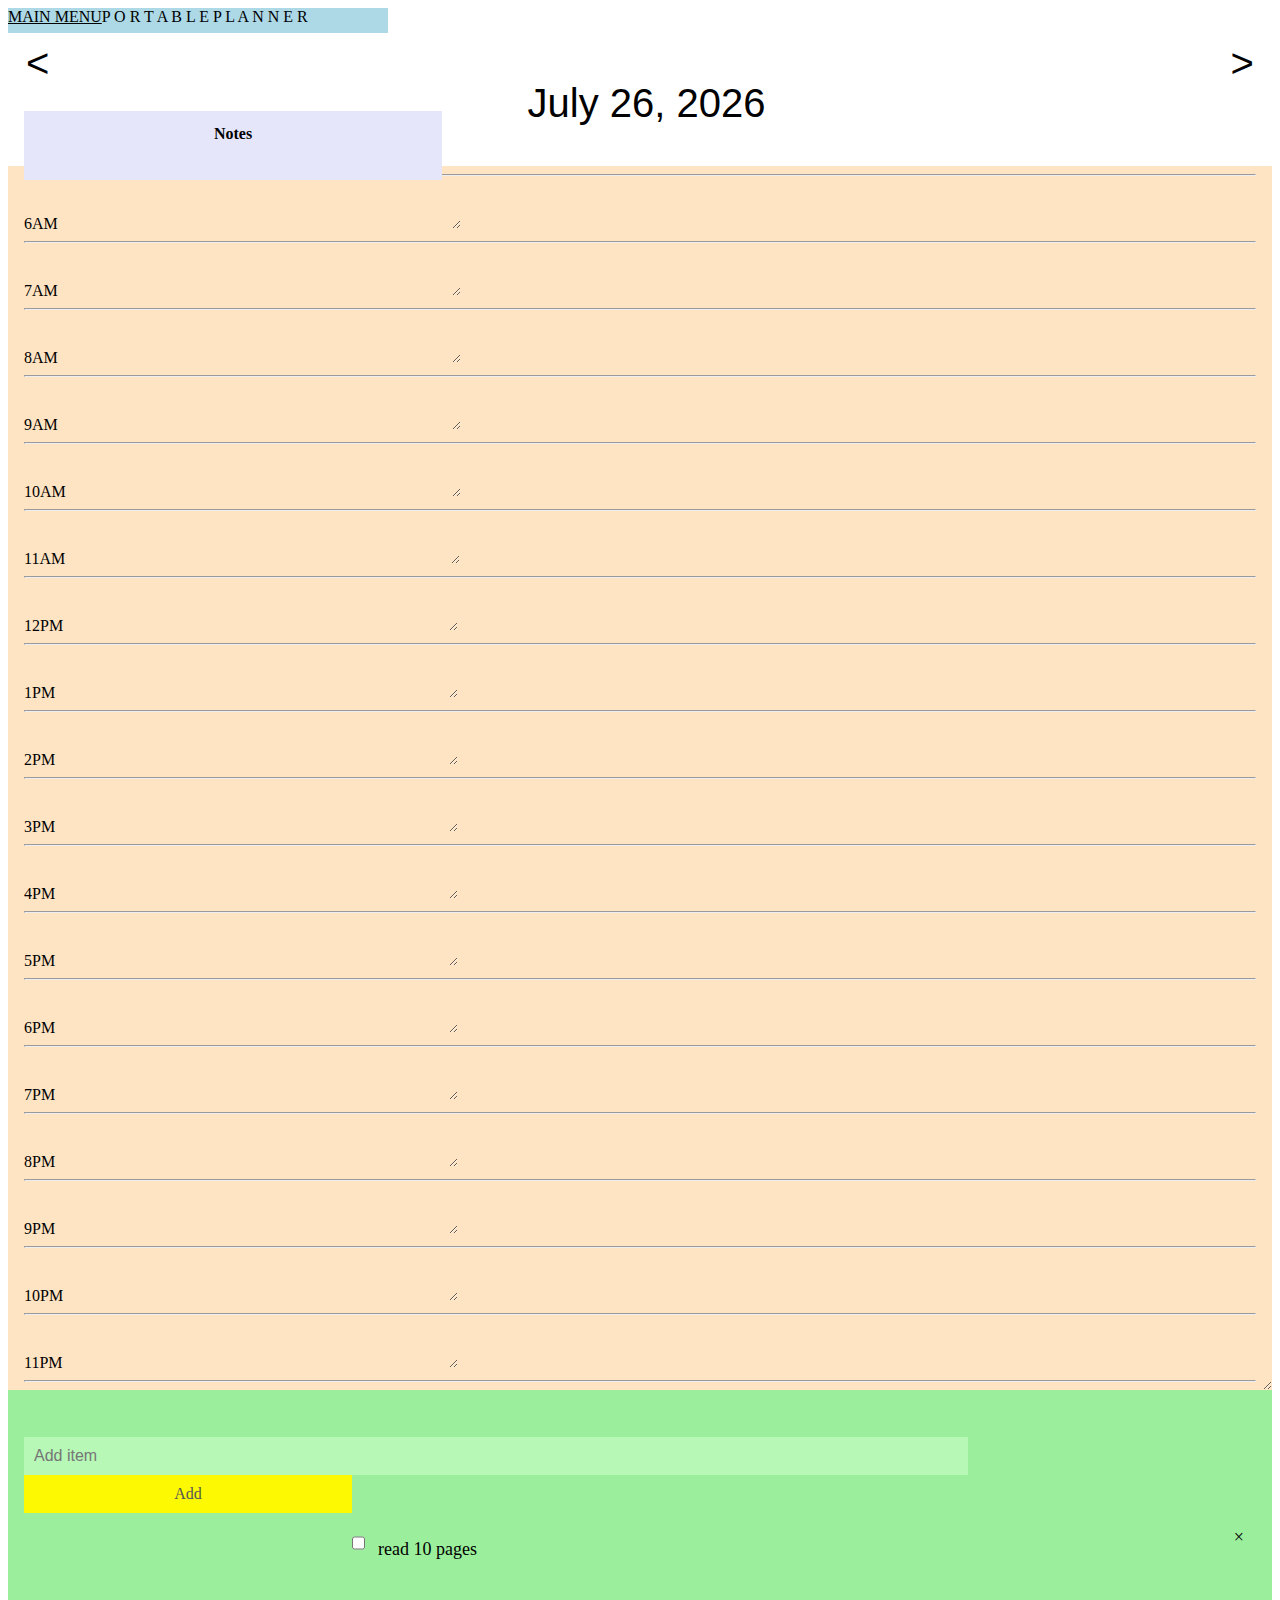
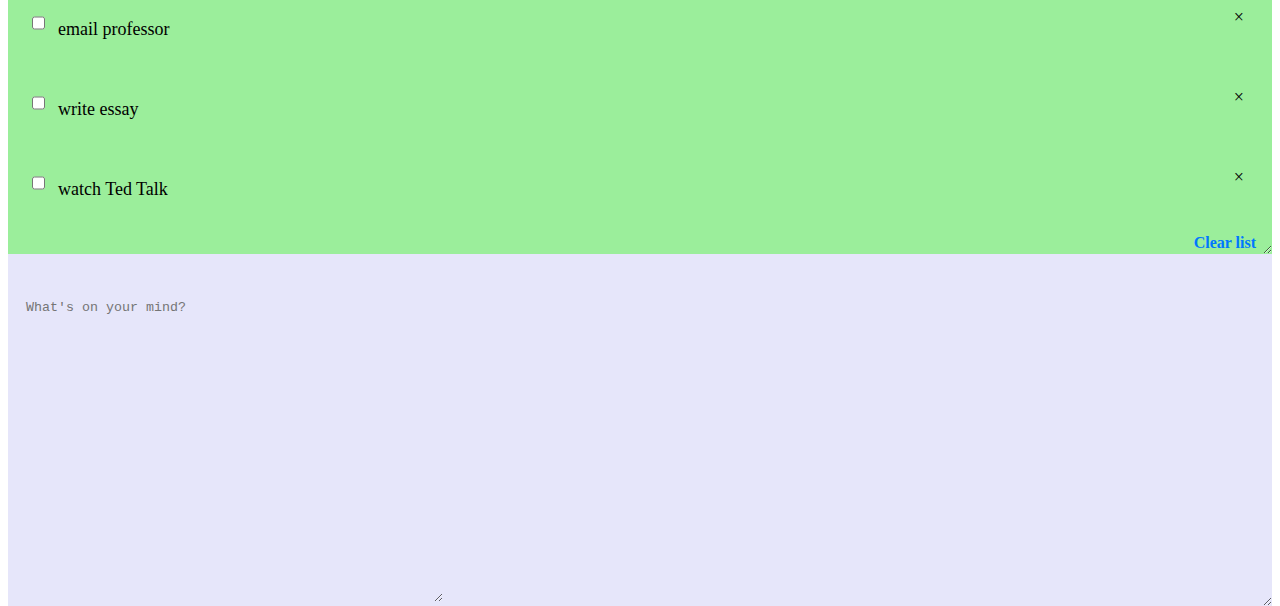
==== commit 5cfa74b8: "Add tasks to list by pressing ENTER" ====
--- a/index.html
+++ b/index.html
@@ -7,13 +7,34 @@
     <link href="https://cdn.jsdelivr.net/npm/bootstrap@5.0.2/dist/css/bootstrap.min.css" rel="stylesheet" integrity="sha384-EVSTQN3/azprG1Anm3QDgpJLIm9Nao0Yz1ztcQTwFspd3yD65VohhpuuCOmLASjC" crossorigin="anonymous">
     <link href="style.css" rel="stylesheet">
     <script src="script.js"></script>
+    <script src="extensions/resizable/bootstrap-table-resizable.js"></script>
     <script src="confetti.js"></script>
     <!-- <script src="calendar.js"></script> -->
     <title>Portable Planner</title>
 </head>
 <body>
-    <div class="container-lg">
+    <div class="container-lg" id="title">
+        <a id="main-menu" href="welcome.html">MAIN MENU</a>
         P O R T A B L E P L A N N E R
+        <!-- <div class="colorchange"> -->
+            <!-- <span class="dot"></span>
+            <span class="dot"></span>
+            <span class="dot"></span>
+            <span class="dot"></span> -->
+            <!-- <button onclick="mainTheme()" class="button button1 true"></button>
+            <button onclick="officeTheme()" class="button button2 false"></button>
+            <button onclick="fantasyTheme()" class="button button3 false"></button>
+            <button onclick="earthTheme()" class="button button4 false"></button> -->
+
+            <!-- <select name="theme-select" id="theme-select">
+                <option value="light">Light</option>
+                <option value="dark">Dark</option>
+                <option value="blue">Blue</option>
+                <option value="pink">Pink</option>
+                <option value="space">Space</option>
+                <option value="nyan">Nyan</option>
+                </select> -->
+        <!-- </div> -->
       </div>
       <div class="calendar">
         <div class="flex-container">
@@ -126,7 +147,7 @@
               </div>
             <br>
             <div class="additem">
-                <input type="text" id="todo" placeholder="Add item">
+                <input type="text" id="todo" placeholder="Add item" onkeypress="pressEnt(event)">
                 <span onclick="newElement()" class="addBtn">Add</span>
             </div>
             <!-- <div class="clear-items">
@@ -180,4 +201,5 @@
       </div>
 </body>
 <script src="calendar.js"></script>
+<script src="notification.js"></script>
 </html>--- a/style.css
+++ b/style.css
@@ -7,6 +7,107 @@
     z-index: 3;
 }
 
+#title {
+  text-align-last: center;
+  padding-right: 80px;
+}
+
+#main-menu {
+  /* text-align: left; */
+  float: left;
+  color: black;
+  /* display: inline-block; */
+}
+
+.button {
+  border: black;
+  padding: 13px;
+  display: inline-block;
+  margin: 4px 2px;
+  border-radius: 50%;
+}
+
+.button1 {
+  background: radial-gradient(#ffe4c4, #9bee9b);
+}
+
+.button2 {
+  background: radial-gradient(#000000, #ffff);
+}
+
+.button3 {
+  background: radial-gradient(#f00dac, #b603fd);
+}
+
+.button4 {
+  background: radial-gradient(#0044ff, #05861b);
+}
+
+:root,
+    :root.light {
+    --bg-color: #fff;
+    --text-color: #123;
+    }
+    :root.dark {
+    --bg-color: #121212;
+    --text-color: #696d7d;
+    }
+    :root.blue {
+    --bg-color: #05396B;
+    --text-color: #E7F1FE;
+    }
+    :root.pink {
+    --bg-color: #ffcad4;
+    --text-color: #e75480;
+    }
+    :root.space {
+    --bg-color: #000;
+    --text-color: #f2bd16;
+    --bg-url: url(//space);
+    --font-family: 'Press Start 2P', cursive;
+    }
+    :root.nyan {
+    --bg-color: #013367;
+    --text-color: #fff;
+    --bg-url: url(//nyan);
+    --font-family: 'Comic Neue', cursive;
+    }
+
+select {
+  padding: 0.25rem 0.75rem;
+  font-size: 1.25rem;
+  font-family: inherit;
+  background-color: var(--bg-color);
+  color: var(--text-color);
+  border-radius: 0.25rem;
+  }
+
+
+/* body {
+    margin: 0;
+    background-color: var(--bg-color);
+    background-image: var(--bg-url);
+    color: var(--text-color);
+    font-family: var(--font-family, "Open Sans", sans-serif);
+    } */
+    
+/* .dot {
+  height: 17px;
+  width: 17px;
+  background: radial-gradient(#ffe4c4, #9bee9b);
+  border-radius: 50%;
+  display: inline-block;
+  border-color: black;
+  border-width: 10px;
+} */
+
+.col{
+  overflow: auto;
+  resize: horizontal;
+  flex-grow: 1;
+  background: #ffd166;
+}
+
 .container {
   max-width: 1350px;
 }
@@ -117,7 +218,7 @@
   position: absolute;
   top: 111px;
   z-index: 2;
-  background: bisque;
+  background: #ffe4c4;
   width: 418px;
   height: 55px;
   text-align: center;
@@ -128,7 +229,7 @@
   position:absolute;
   top: 111px;
   z-index: 2;
-  background: rgb(155, 238, 155);
+  background: #9bee9b;
   width: 418px;
   height: 55px;
   text-align: center;
@@ -149,6 +250,10 @@
 #s{
   padding: 0 16px;
   background-color: bisque;
+  overflow: auto;
+  resize: horizontal;
+  flex-grow: 1;
+  z-index: 10;
 }
 
 .scheduling{
@@ -158,6 +263,9 @@
 #t{
     padding: 0 16px;
     background-color: rgb(155, 238, 155);
+    overflow: auto;
+    resize: horizontal;
+    flex-grow: 1;
 }
 
 .clear-items {
@@ -258,6 +366,9 @@
 #n{
     padding: 0 16px;
     background-color:lavender;
+    overflow: auto;
+    resize: horizontal;
+    flex-grow: 1;
 }
 
 #freeform{
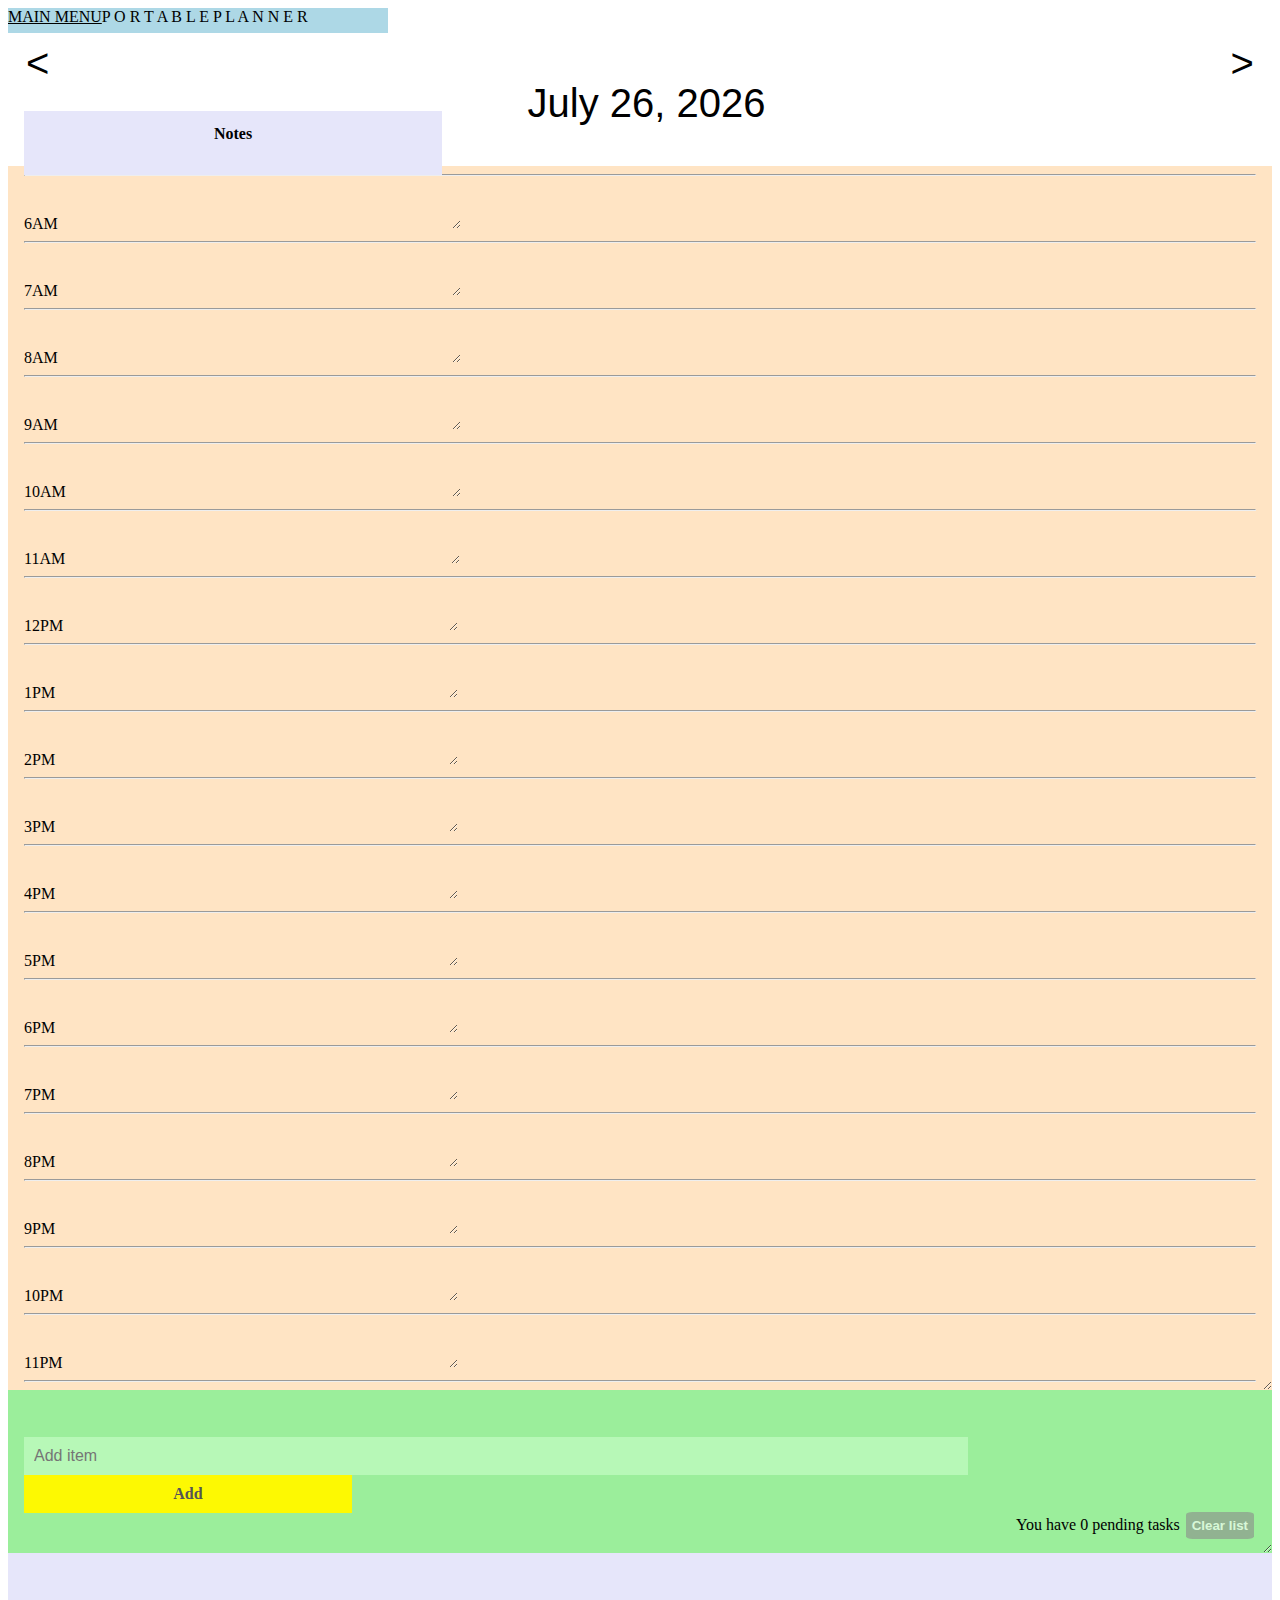
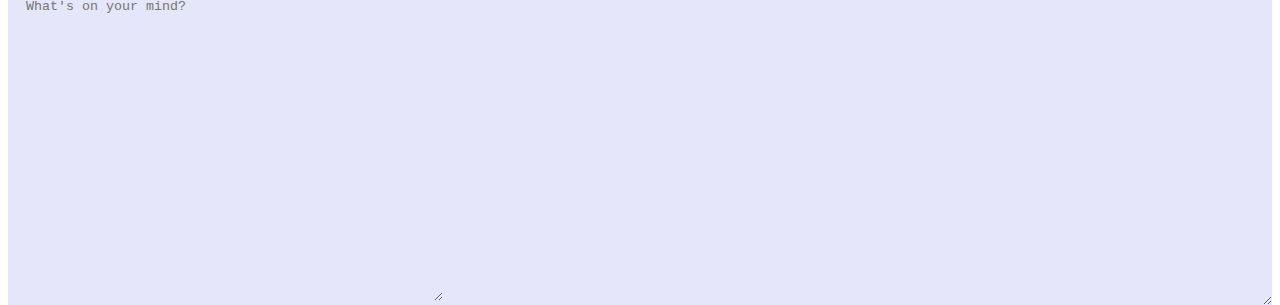
==== commit c2f6c9a0: "Store tasks in Local Storage DB" ====
--- a/index.html
+++ b/index.html
@@ -6,7 +6,7 @@
     <meta name="viewport" content="width=device-width, initial-scale=1.0">
     <link href="https://cdn.jsdelivr.net/npm/bootstrap@5.0.2/dist/css/bootstrap.min.css" rel="stylesheet" integrity="sha384-EVSTQN3/azprG1Anm3QDgpJLIm9Nao0Yz1ztcQTwFspd3yD65VohhpuuCOmLASjC" crossorigin="anonymous">
     <link href="style.css" rel="stylesheet">
-    <script src="script.js"></script>
+    <!-- <script src="script.js"></script> -->
     <script src="extensions/resizable/bootstrap-table-resizable.js"></script>
     <script src="confetti.js"></script>
     <!-- <script src="calendar.js"></script> -->
@@ -150,42 +150,12 @@
                 <input type="text" id="todo" placeholder="Add item" onkeypress="pressEnt(event)">
                 <span onclick="newElement()" class="addBtn">Add</span>
             </div>
-            <!-- <div class="clear-items">
-                <span onclick="clear()" class="clearBtn">Clear list</span>
-            </div> -->
             <div class="itemlist">
                 <ul class="task-box" id="list">
-                    <li class="task">
-                        <label id="1">
-                            <input type="checkbox" class= "checkbox" id="1">
-                            <p>read 10 pages</p>
-                        </label>
-                        <span onclick="removeElement()" class="close">×</span>
-                    </li>
-                    <li class="task">
-                        <label id="1">
-                            <input type="checkbox" class= "checkbox" id="1">
-                            <p>email professor</p>
-                        </label>
-                        <span onclick="removeElement()" class="close">×</span>
-                    </li>
-                    <li class="task">
-                        <label id="1">
-                            <input type="checkbox" class= "checkbox" id="1">
-                            <p>write essay</p>
-                        </label>
-                        <span onclick="removeElement()" class="close">×</span>
-                    </li>
-                    <li class="task">
-                        <label id="1">
-                            <input type="checkbox" class= "checkbox" id="1">
-                            <p>watch Ted Talk</p>
-                        </label>
-                        <span onclick="removeElement()" class="close">×</span>
-                    </li>
                 </ul>
                 <div class="clear-items">
-                    <span onclick="clearAll()" class="clearBtn">Clear list</span>
+                    <span class="pendingText">You have <span class="pendingNum"></span> pending tasks</span>
+                    <button class="clearBtn">Clear list</button>
                 </div>
             </div>
           </div>
@@ -200,6 +170,7 @@
         </div>
       </div>
 </body>
+<script src="script.js"></script>
 <script src="calendar.js"></script>
 <script src="notification.js"></script>
 </html>--- a/style.css
+++ b/style.css
@@ -19,13 +19,6 @@
   /* display: inline-block; */
 }
 
-.button {
-  border: black;
-  padding: 13px;
-  display: inline-block;
-  margin: 4px 2px;
-  border-radius: 50%;
-}
 
 .button1 {
   background: radial-gradient(#ffe4c4, #9bee9b);
@@ -220,7 +213,7 @@
   z-index: 2;
   background: #ffe4c4;
   width: 418px;
-  height: 55px;
+  height: 50px;
   text-align: center;
   padding-top: 14px;
 }
@@ -231,7 +224,7 @@
   z-index: 2;
   background: #9bee9b;
   width: 418px;
-  height: 55px;
+  height: 50px;
   text-align: center;
   padding-top: 14px;
 }
@@ -242,7 +235,7 @@
   z-index: 2;
   background: lavender;
   width: 418px;
-  height: 55px;
+  height: 50px;
   text-align: center;
   padding-top: 14px;
 }
@@ -268,15 +261,15 @@
     flex-grow: 1;
 }
 
+.pendingText {
+  height: 20px;
+  /* text-align: left; */
+  /* font-weight: bold; */
+  color: black;
+}
+
 .clear-items {
-  height: 20px;
   text-align: right;
-  font-weight: bold;
-  color: #0077ff;
-}
-
-.clear-items:hover {
-  cursor:pointer;
 }
 
 .task-box {
@@ -339,6 +332,7 @@
   width: 25%;
   background: #fdf902;
   color: rgb(85, 85, 85);
+  font-weight: bold;
   float: left;
   text-align: center;
   font-size: 16px;
@@ -361,6 +355,24 @@
 .close:hover {
   background-color: #f44336;
   color: white;
+}
+
+.clearBtn {
+  border: none;
+  background-color: rgb(139, 139, 139);
+  color: white;
+  font-weight: bold;
+  padding: 6px;
+  display: inline-block;
+  margin: 14px 2px;
+  border-radius: 10%;
+  opacity: 0.6;
+  pointer-events: none;
+}
+
+.clear-items button.active{
+  opacity: 1;
+  pointer-events: auto;
 }
 
 #n{
